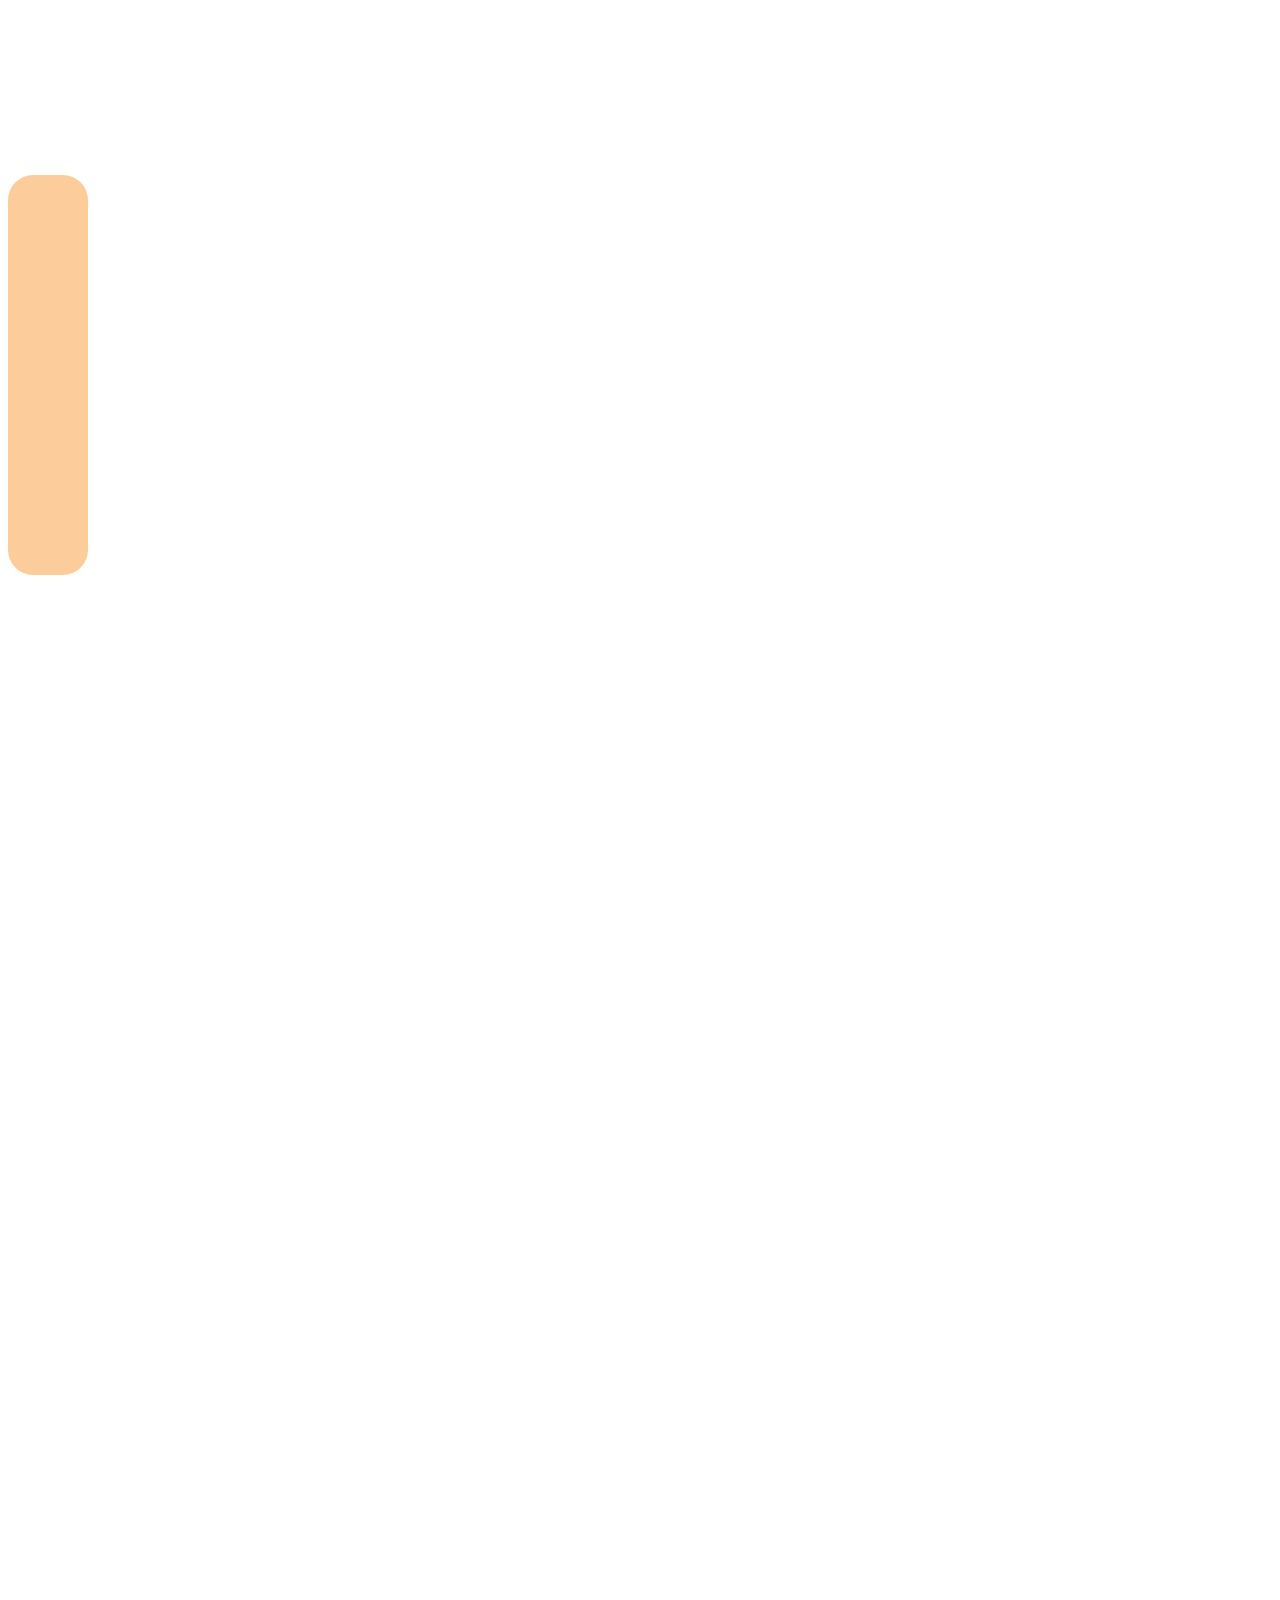
==== Extention2/hover.sidebar.html @ f1a64475 "Added files via upload modified code for hover" ====
<!-- <aj/> -->
<!DOCTYPE html>
<html>
<head>
<meta charset="ISO-8859-1">
<title>Insert title here</title>
<script src="https://ajax.googleapis.com/ajax/libs/jquery/1.7.2/jquery.min.js"></script>
<style>
#container {
    height: 2500px;
}
#sidebar {
	width: 80px;
    height: 400px;
    float: left;
    border-radius: 25px;
    background: #FAAC58;
    opacity: 0.6;
    filter: alpha(opacity=60); /* For IE8 and earlier */
}
</style>

</head>
<body>

<div id="container">
    <div id="sidebar"></div>
</div>
<script>
$sidebar = $("#sidebar");
$window = $(window);
var sidebarOffset = $sidebar.offset();
 
$window.scroll(function () {
    if ($window.scrollTop()>sidebarOffset.top) {
        $sidebar.stop().animate({
            marginTop: $window.scrollTop() - sidebarOffset.top
			
        });
    } else {
        $sidebar.stop().animate({
            marginTop: 0
        });
    }
});
</script>

</body>
</html>
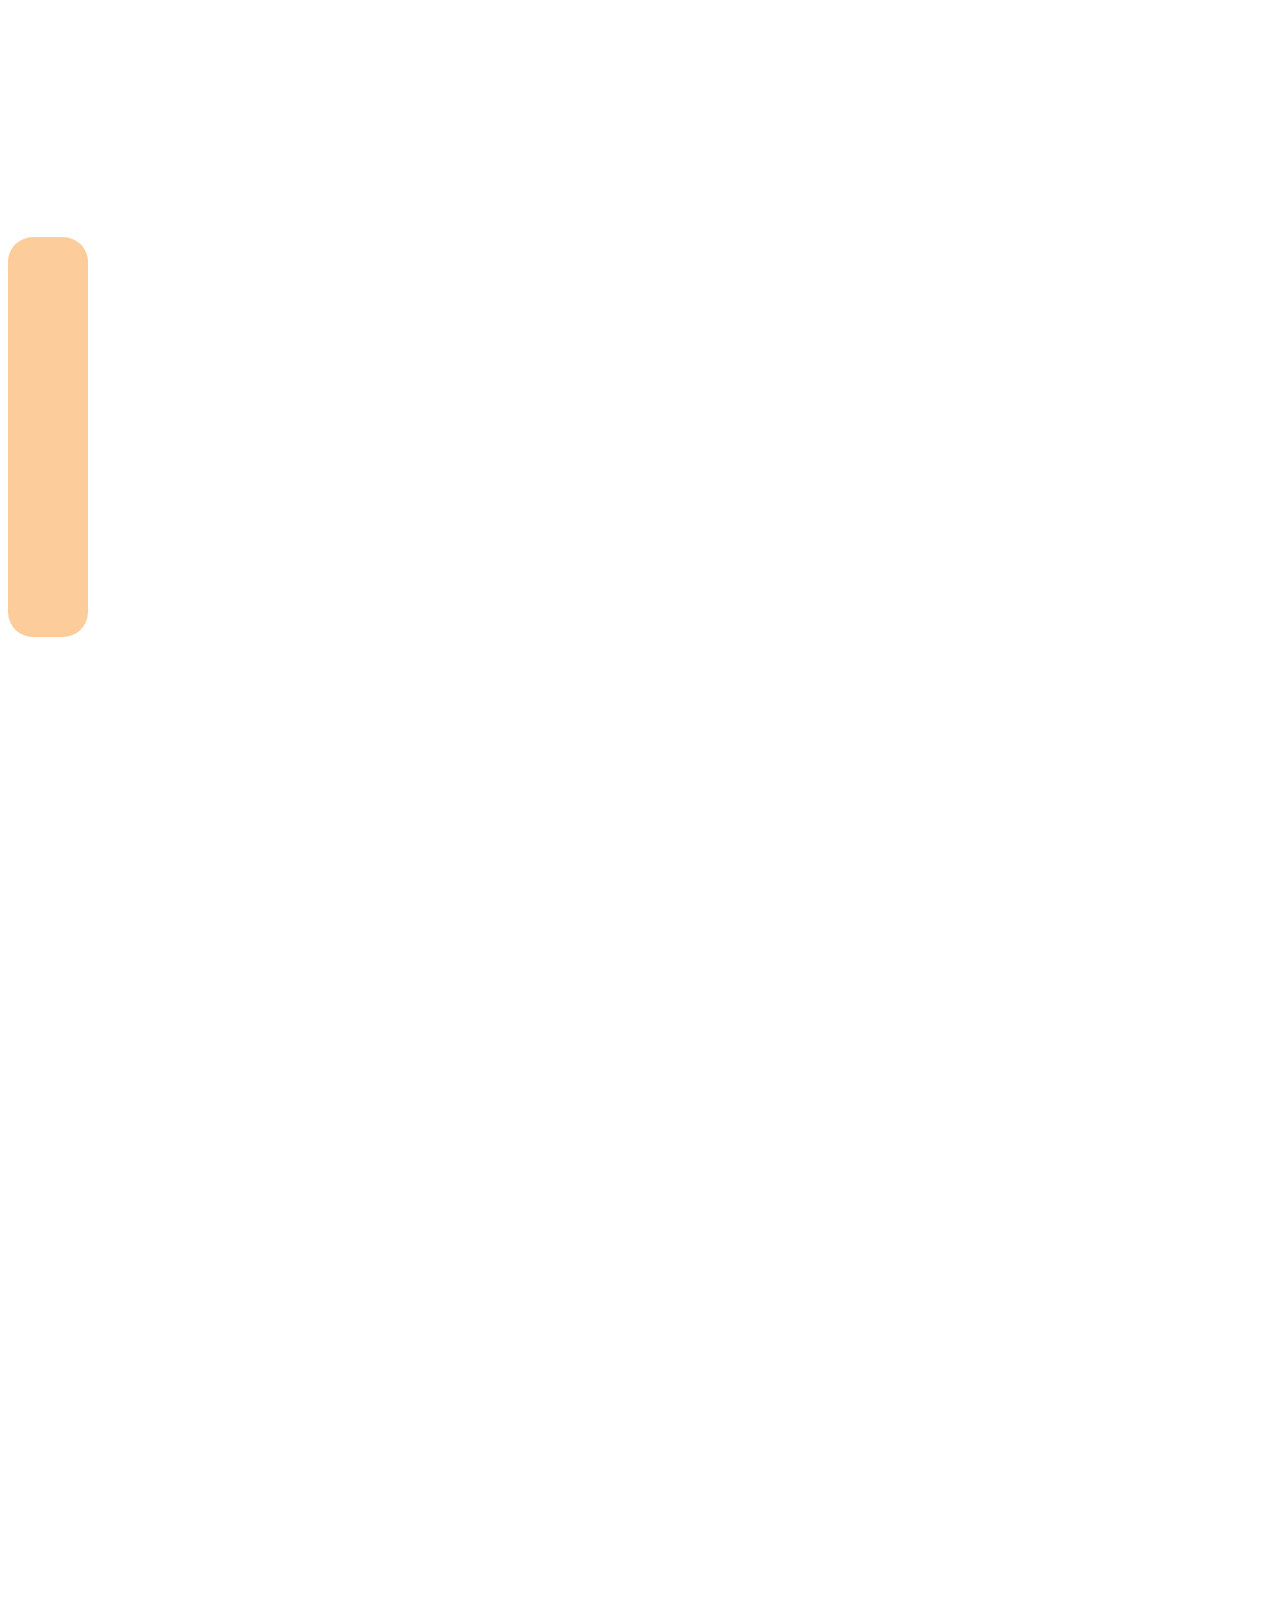
==== commit 0ed88663: "changing width of sidebar" ====
--- a/Extention2/hover.sidebar.html
+++ b/Extention2/hover.sidebar.html
@@ -7,7 +7,7 @@
 <script src="https://ajax.googleapis.com/ajax/libs/jquery/1.7.2/jquery.min.js"></script>
 <style>
 #container {
-    height: 2500px;
+    height: 2600px;
 }
 #sidebar {
 	width: 80px;
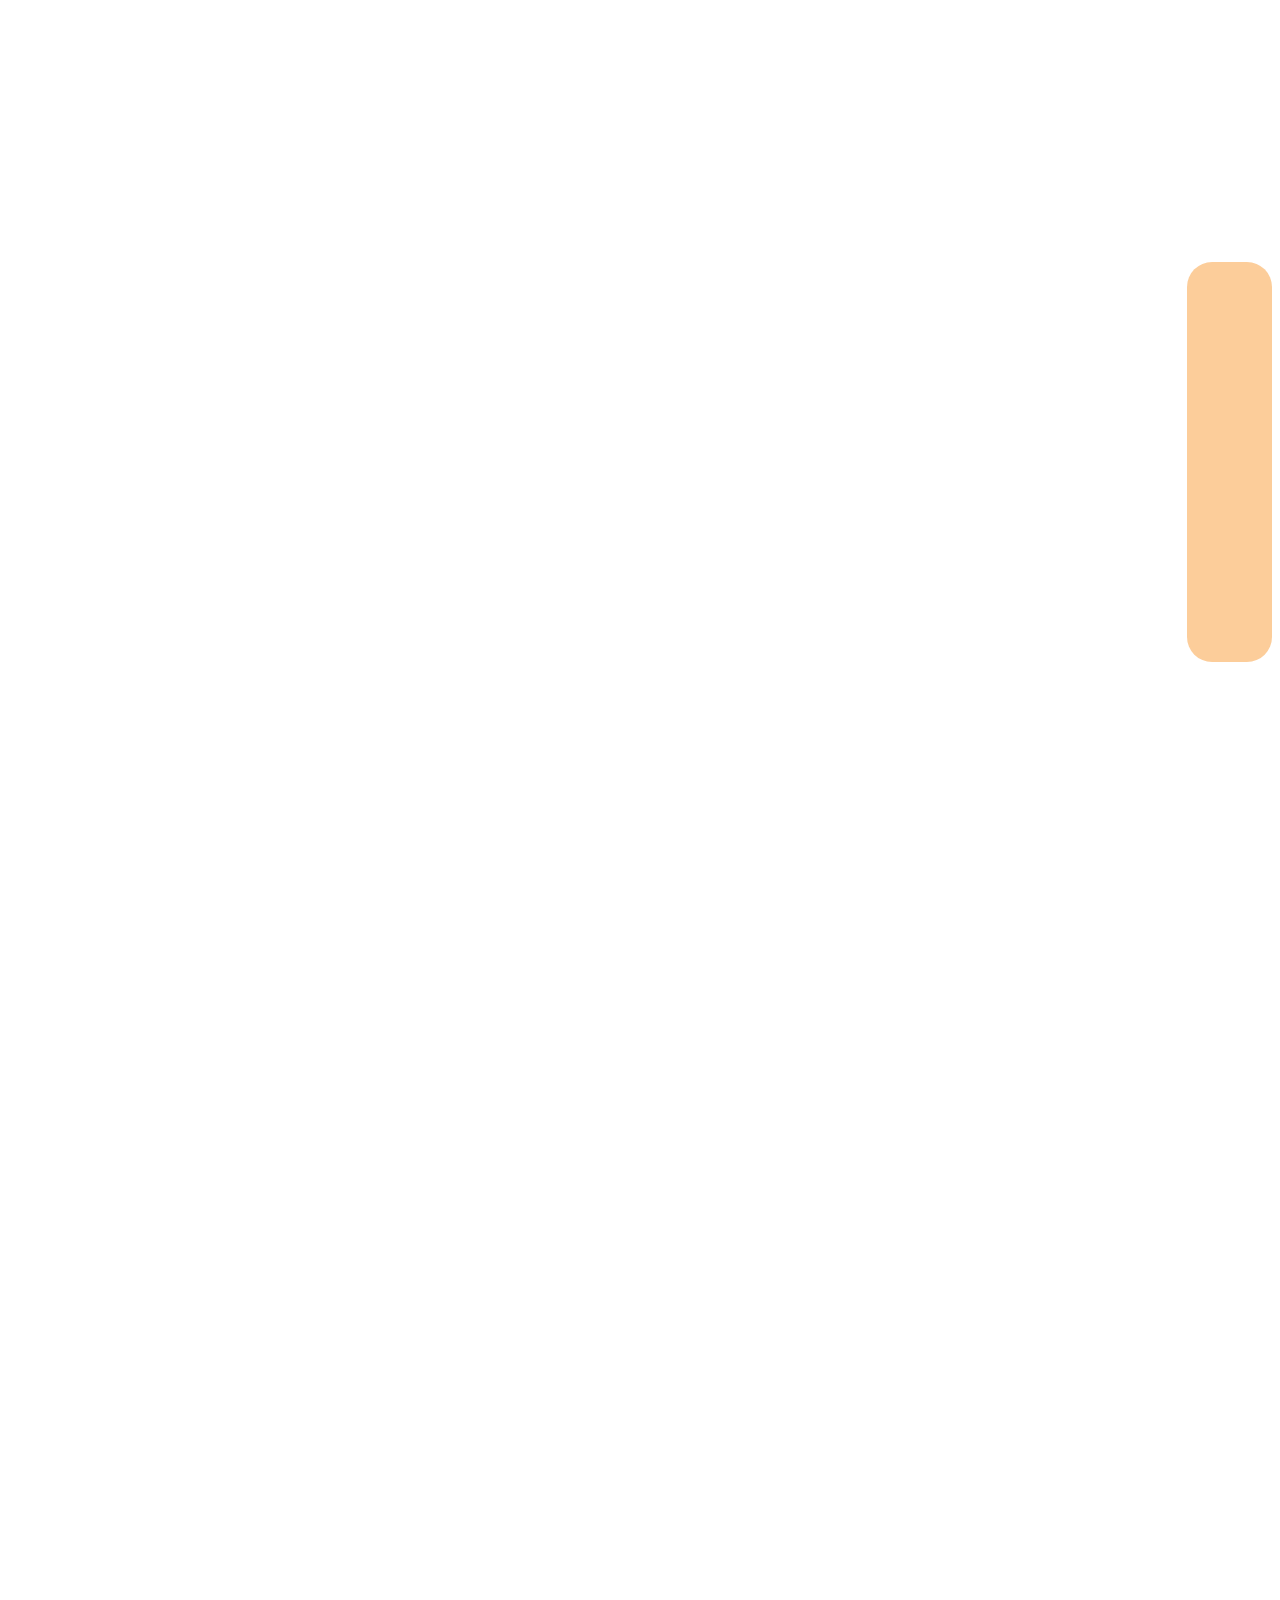
==== commit db0fa874: "changingposition of side bar to right" ====
--- a/Extention2/hover.sidebar.html
+++ b/Extention2/hover.sidebar.html
@@ -10,9 +10,9 @@
     height: 2600px;
 }
 #sidebar {
-	width: 80px;
+	width: 85px;
     height: 400px;
-    float: left;
+    float: right;
     border-radius: 25px;
     background: #FAAC58;
     opacity: 0.6;
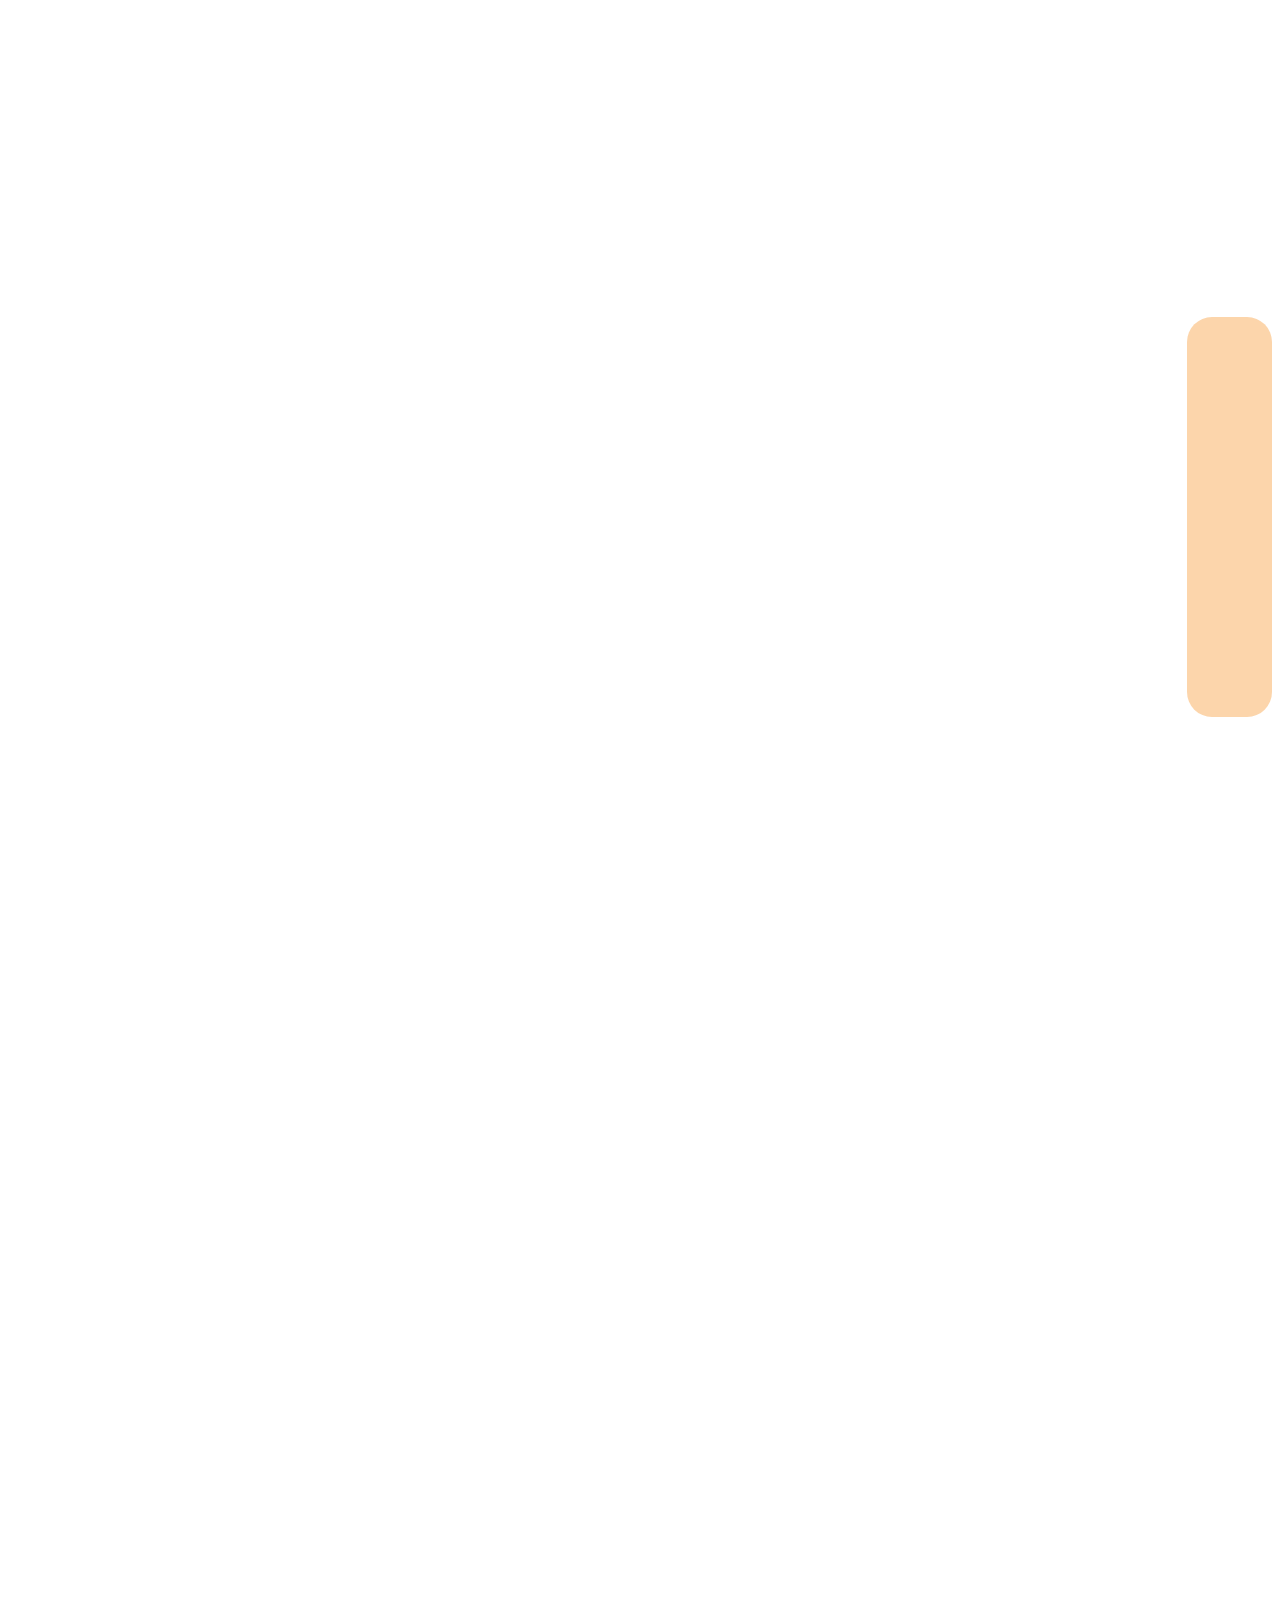
==== commit 53ce8e97: "changing opacity of side bar" ====
--- a/Extention2/hover.sidebar.html
+++ b/Extention2/hover.sidebar.html
@@ -15,7 +15,7 @@
     float: right;
     border-radius: 25px;
     background: #FAAC58;
-    opacity: 0.6;
+    opacity: 0.5;
     filter: alpha(opacity=60); /* For IE8 and earlier */
 }
 </style>
